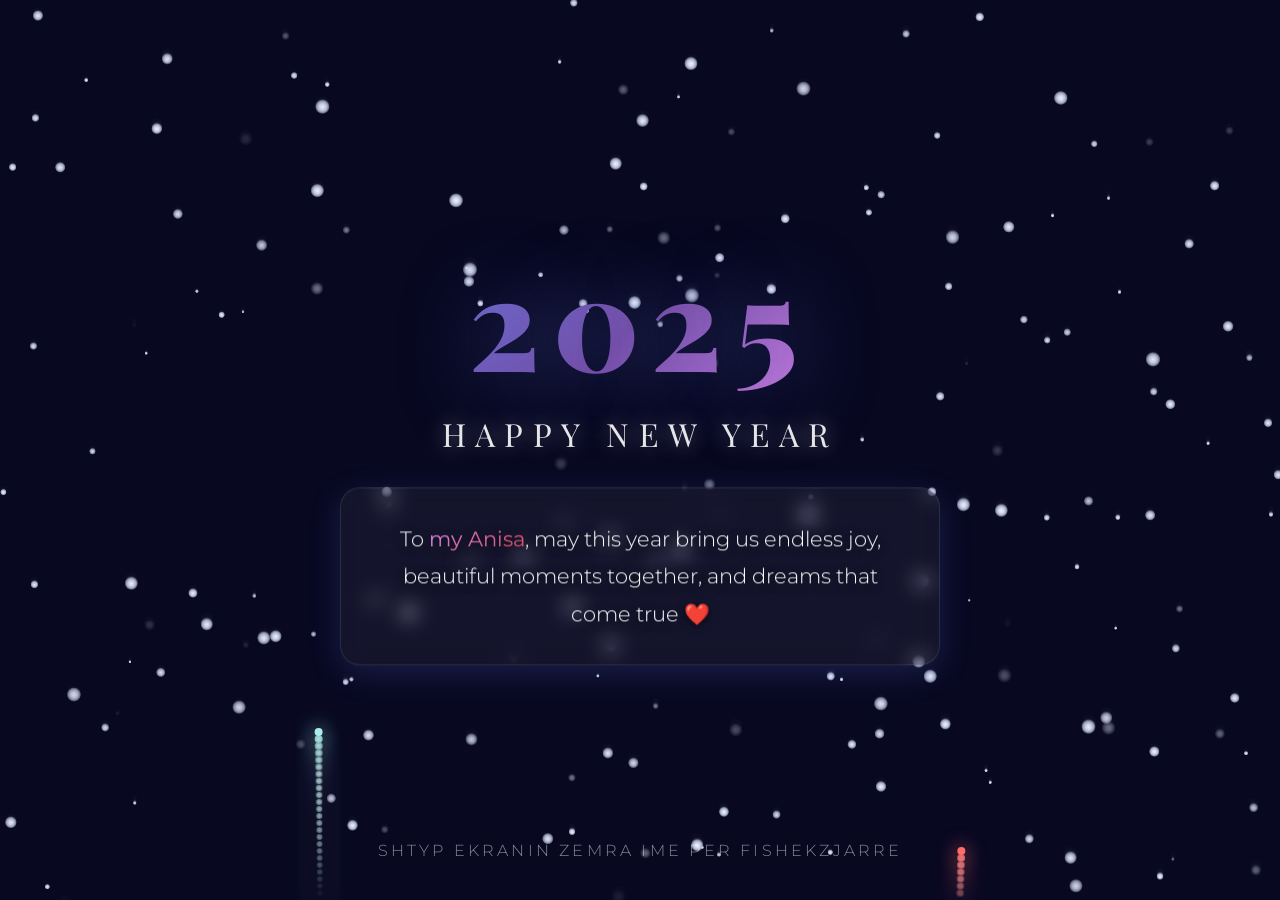
==== index.html @ cbb35289 "Rename base.html to index.html" ====
<!DOCTYPE html>
<html lang="en">
<head>
    <meta charset="UTF-8">
    <meta name="viewport" content="width=device-width, initial-scale=1.0">
    <title>Happy New Year 2025</title>
    <link href="https://fonts.googleapis.com/css2?family=Playfair+Display:wght@700;900&family=Montserrat:wght@300;400&display=swap" rel="stylesheet">
    <link rel="stylesheet" href="style.css">
</head>
<body>
    <canvas id="canvas"></canvas>

    <div class="content-wrapper">
        <div class="message">
            <div class="year">2025</div>
            <div class="subtitle">Happy New Year</div>
            <div class="love-message">
                <p>To <span class="highlight">my Anisa</span>, may this year bring us endless joy, beautiful moments together, and dreams that come true ❤️</p>
            </div>
        </div>

        <div class="instruction">Shtyp ekranin zemra ime per fishekzjarre</div>
    </div>

    <script src="script.js"></script>
</body>
</html>
---- style.css ----
* {
    margin: 0;
    padding: 0;
    box-sizing: border-box;
}

body {
    overflow: hidden;
    font-family: 'Montserrat', sans-serif;
    background: #000;
}

canvas {
    display: block;
    background: radial-gradient(ellipse at top, #0a0e27 0%, #000000 100%);
}

.content-wrapper {
    position: absolute;
    top: 0;
    left: 0;
    width: 100%;
    height: 100%;
    pointer-events: none;
}

.message {
    position: absolute;
    top: 50%;
    left: 50%;
    transform: translate(-50%, -50%);
    text-align: center;
    animation: fadeInUp 2s ease-out;
}

.year {
    font-family: 'Playfair Display', serif;
    font-size: 8rem;
    font-weight: 900;
    background: linear-gradient(135deg, #667eea 0%, #764ba2 25%, #f093fb 50%, #4facfe 75%, #00f2fe 100%);
    background-size: 200% 200%;
    -webkit-background-clip: text;
    -webkit-text-fill-color: transparent;
    background-clip: text;
    animation: gradientShift 3s ease infinite;
    letter-spacing: 0.1em;
    text-shadow: 0 0 80px rgba(102, 126, 234, 0.5);
    margin-bottom: 0.5rem;
}

.subtitle {
    font-family: 'Playfair Display', serif;
    font-size: 2rem;
    color: #fff;
    text-transform: uppercase;
    letter-spacing: 0.3em;
    margin-bottom: 2rem;
    opacity: 0.9;
    text-shadow: 0 0 20px rgba(255, 255, 255, 0.5);
}

.love-message {
    max-width: 600px;
    margin: 0 auto;
    padding: 2rem;
    backdrop-filter: blur(10px);
    background: rgba(255, 255, 255, 0.05);
    border-radius: 20px;
    border: 1px solid rgba(255, 255, 255, 0.1);
    box-shadow: 0 8px 32px 0 rgba(102, 126, 234, 0.2);
}

.love-message p {
    font-size: 1.3rem;
    font-weight: 300;
    line-height: 1.8;
    color: #fff;
    text-shadow: 0 2px 10px rgba(0, 0, 0, 0.5);
}

.love-message .highlight {
    background: linear-gradient(135deg, #f093fb 0%, #f5576c 100%);
    -webkit-background-clip: text;
    -webkit-text-fill-color: transparent;
    background-clip: text;
    font-weight: 400;
}

.instruction {
    position: absolute;
    bottom: 40px;
    left: 50%;
    transform: translateX(-50%);
    font-size: 1rem;
    font-weight: 300;
    color: rgba(255, 255, 255, 0.5);
    text-transform: uppercase;
    letter-spacing: 0.2em;
    animation: pulse 2s ease-in-out infinite;
}

@keyframes fadeInUp {
    from {
        opacity: 0;
        transform: translate(-50%, -40%);
    }
    to {
        opacity: 1;
        transform: translate(-50%, -50%);
    }
}

@keyframes gradientShift {
    0%, 100% { background-position: 0% 50%; }
    50% { background-position: 100% 50%; }
}

@keyframes pulse {
    0%, 100% { opacity: 0.3; transform: translateX(-50%) scale(1); }
    50% { opacity: 1; transform: translateX(-50%) scale(1.05); }
}

@media (max-width: 768px) {
    .year { font-size: 4rem; }
    .subtitle { font-size: 1.2rem; }
    .love-message p { font-size: 1rem; }
}
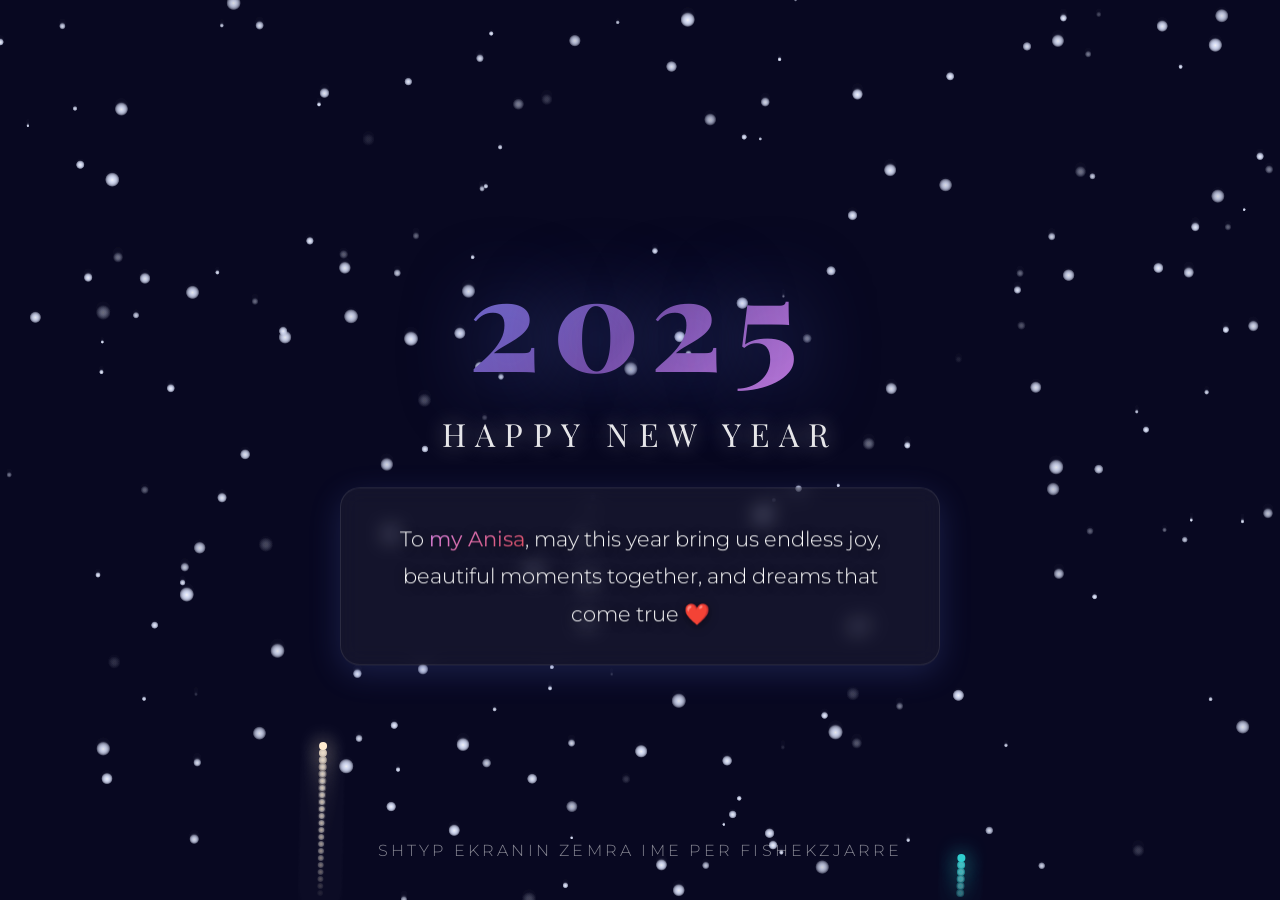
==== commit a2a803a8: "Update index.html" ====
--- a/index.html
+++ b/index.html
@@ -3,7 +3,7 @@
 <head>
     <meta charset="UTF-8">
     <meta name="viewport" content="width=device-width, initial-scale=1.0">
-    <title>Happy New Year 2025</title>
+    <title>Happy New Year 2026</title>
     <link href="https://fonts.googleapis.com/css2?family=Playfair+Display:wght@700;900&family=Montserrat:wght@300;400&display=swap" rel="stylesheet">
     <link rel="stylesheet" href="style.css">
 </head>
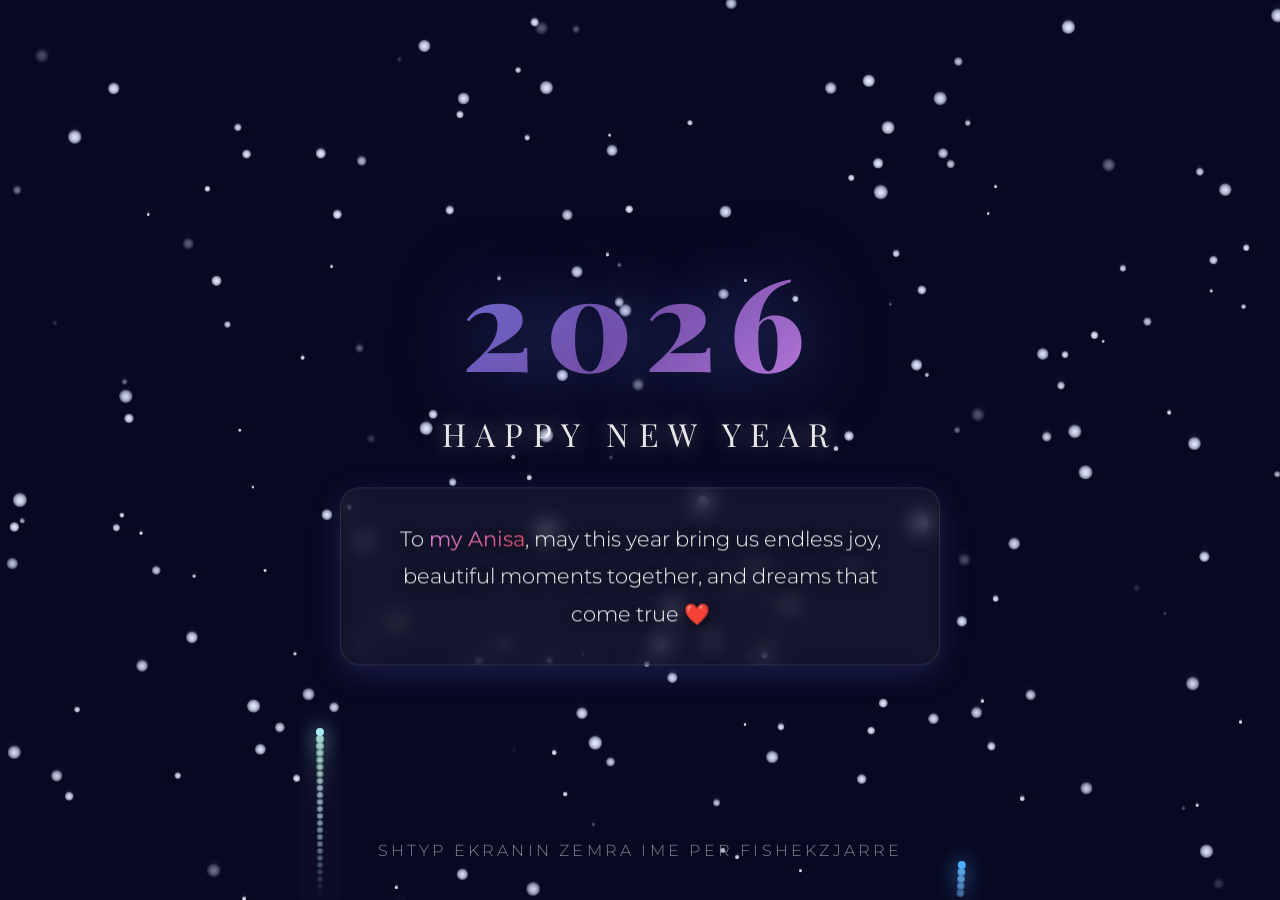
==== commit 2bcc2d29: "Update index.html" ====
--- a/index.html
+++ b/index.html
@@ -12,7 +12,7 @@
 
     <div class="content-wrapper">
         <div class="message">
-            <div class="year">2025</div>
+            <div class="year">2026</div>
             <div class="subtitle">Happy New Year</div>
             <div class="love-message">
                 <p>To <span class="highlight">my Anisa</span>, may this year bring us endless joy, beautiful moments together, and dreams that come true ❤️</p>
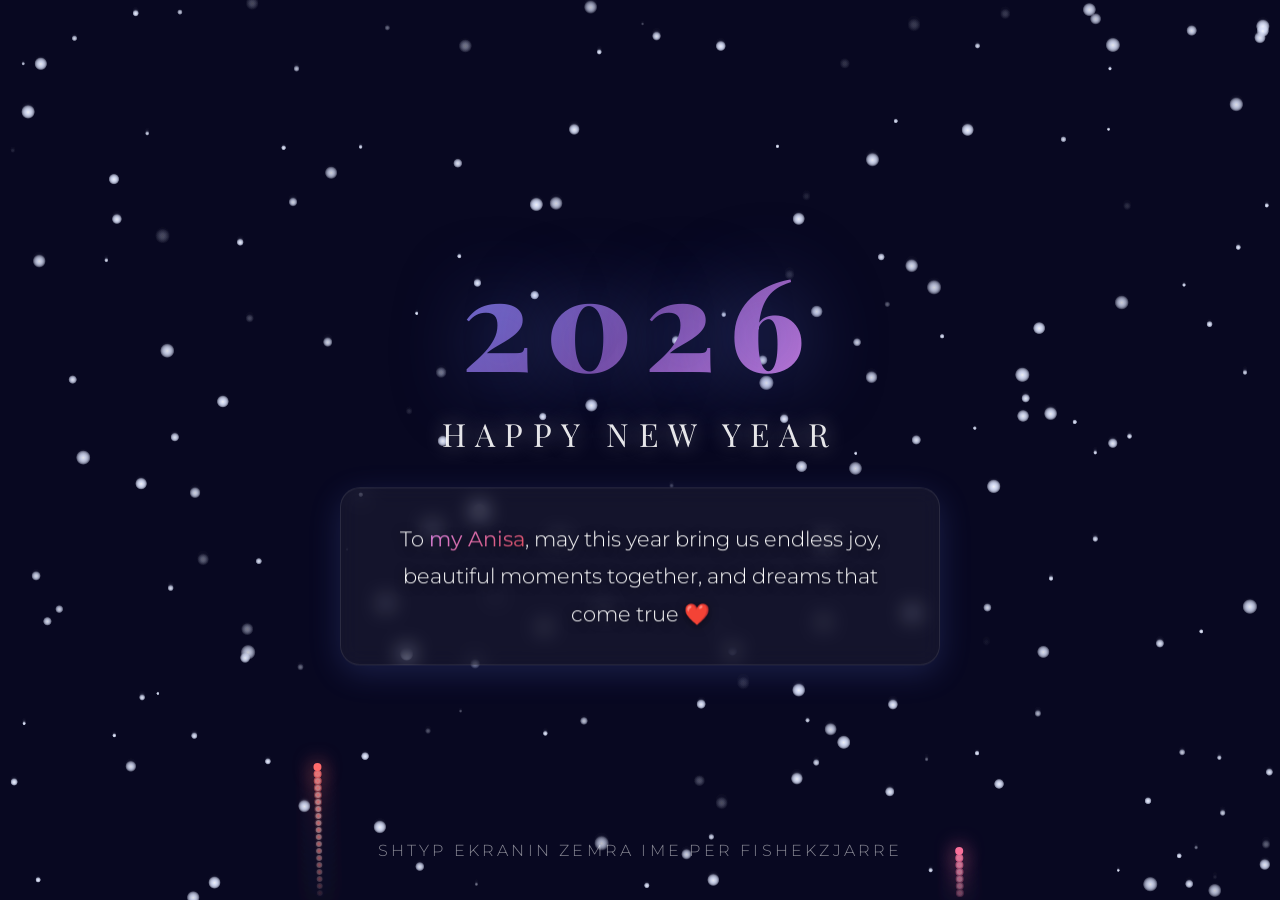
==== commit 4d4e267d: "Add files via upload" ====
--- a/index.html
+++ b/index.html
@@ -24,4 +24,4 @@
 
     <script src="script.js"></script>
 </body>
-</html>
+</html>
